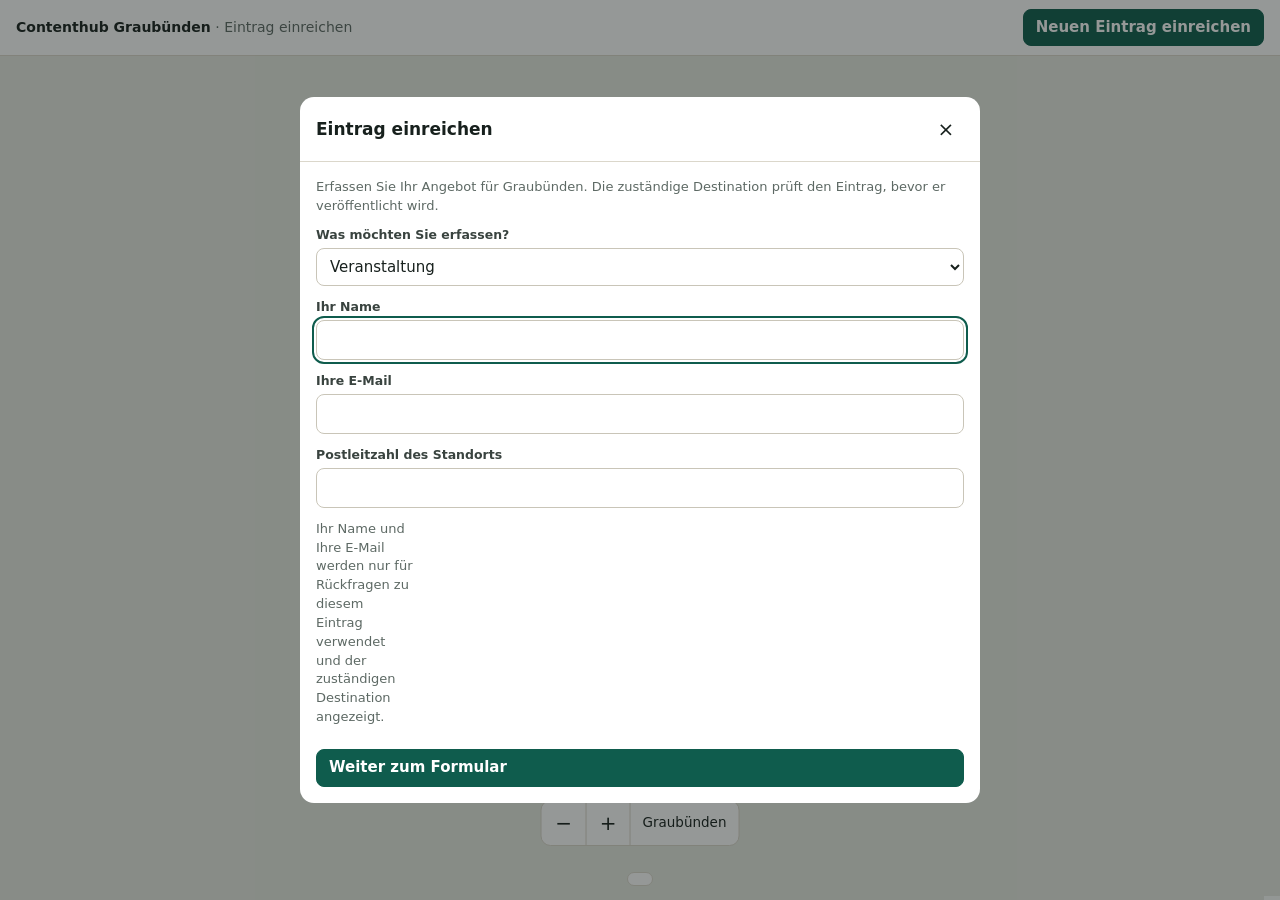
==== partner.html @ 0ba3058e "Add partner form page" ====
<!DOCTYPE html>
<html lang="de">
<head>
<meta charset="utf-8">
<meta name="viewport" content="width=device-width, initial-scale=1">
<meta name="robots" content="noindex">
<title>Eintrag einreichen – Contenthub Graubünden</title>
<link rel="stylesheet" href="style.css">
</head>
<body>
<div class="app">
  <aside class="side" id="side" aria-label="Hauptnavigation">
    <div class="brand">
      <svg width="34" height="34" viewBox="0 0 34 34" aria-hidden="true"><rect width="34" height="34" rx="9" fill="#17201d"/><path d="M5 24c4-1 5-6 8-6s3 3 6 2 4-8 10-9M5 19c3-1 4-5 7-5s3 3 6 2 4-7 11-8M5 28c5-1 6-5 9-5s4 2 7 1 4-5 8-6" fill="none" stroke="#fff" stroke-width="1.6" stroke-linecap="round"/></svg>
      <div><b>Contenthub</b><small>Graubünden · Erfassung</small></div>
    </div>
    <nav class="nav" id="nav"></nav>
    <footer>Schema: discover.swiss Infocenter · ODTA-CH Attribute Tree V1.1</footer>
  </aside>
  <div class="main">
    <div class="top">
      <button class="btn sm" id="burger" data-act="burger" aria-label="Navigation öffnen">☰</button>
      <div class="crumb"><b>Contenthub Graubünden</b> · Eintrag einreichen</div>
      <div class="sp"></div>
      <button class="pill" id="userPill" data-act="login" style="display:inline-flex"><i></i><span id="userTxt">Nicht angemeldet</span></button>
      <button class="pill" id="srvPill" data-act="settings"><i></i><span id="srvTxt">Kartenserver nicht verbunden</span></button>
      <div class="menuwrap">
        <button class="btn pri" data-act="newmenu" aria-haspopup="true" aria-expanded="false" id="newBtn">+ Neu erfassen</button>
        <div class="menu" id="newMenu" hidden></div>
      </div>
    </div>
    <div class="stats" id="stats"></div>
    <div class="content" id="content">
      <div id="panel">
        <div class="q"><svg viewBox="0 0 24 24" fill="none" stroke="currentColor" stroke-width="2" aria-hidden="true"><circle cx="11" cy="11" r="7"/><path d="M20 20l-3.5-3.5"/></svg>
          <label class="vh" for="q">Suche</label><input id="q" type="search" placeholder="Name, Ort oder Inhalt suchen" autocomplete="off"></div>
        <div class="frow"><label for="fStatus">Status</label>
          <select id="fStatus"><option value="">Alle</option><option value="draft">Entwurf</option><option value="published">Publiziert</option></select>
          <span class="num" id="fCount" aria-live="polite"></span></div>
      </div>
      <div id="mapWrap" role="region" aria-label="Karte: Standort des Eintrags">
        <div id="map"></div>
        <div class="mapmsg" id="mapMsg"><div><p id="mapMsgTxt">Karte wird geladen …</p><button class="btn" data-act="mapretry" id="mapRetry" hidden>Erneut versuchen</button></div></div>
        <div class="modehint" id="modeHint" hidden></div>
        <div class="zoom"><button data-act="zout" aria-label="Verkleinern">−</button><button data-act="zin" aria-label="Vergrössern">+</button><button class="t" data-act="fitgr">Graubünden</button><button class="t" data-act="sat" id="satBtn" aria-pressed="false" hidden>Luftbild</button></div>
        <div class="mapinfo" id="mapInfo" aria-live="polite"></div>
        <div class="attr" id="attr"></div>
        <div class="emptyc empty" id="emptyMap" hidden></div>
      </div>
      <div id="tableWrap" hidden></div>
      <section id="drawer" hidden aria-label="Eintrag erfassen">
        <div class="dh"><span id="dIcon"></span><h2 id="dTitle"></h2><div class="langs" id="langs" role="group" aria-label="Erfassungssprache"></div>
          <button class="x" id="minBtn" data-act="min" aria-label="Formular ein-/ausklappen">▾</button><button class="x" data-act="close" aria-label="Schliessen">×</button></div>
        <div id="ed"></div>
        <div class="df"><span id="dQual" class="num"></span><div class="sp"></div>
          <button class="btn dan sm" data-act="del" id="delBtn">Löschen</button><button class="btn" data-act="close">Verwerfen</button><button class="btn pri" data-act="save">Einreichen</button></div>
      </section>
    </div>
  </div>
</div>
<div id="dlgHost"></div>
<div id="toast" role="status" aria-live="polite" hidden></div>
<script>window.PARTNER=true;</script>
<script src="app.js?v=maps-fixed-1"></script>
<script src="map-config.js?v=maps-fixed-1"></script>
<script src="hub-ext.js?v=ext-2"></script>
<script src="partner.js?v=partner-1"></script>
</body>
</html>
---- style.css ----
:root{
  --paper:#f3f1ea; --card:#fff; --ink:#17201d; --muted:#5d6964; --line:#dbd7cb; --soft:#ebe8de;
  --accent:#0f5c4d; --accent-2:#e3efe9; --danger:#b3261e; --warn:#8a5a00; --draw:#d9480f;
  --c-event:#c0392f; --c-poi:#5a4aa6; --c-food:#b96a00; --c-tour:#17705c; --c-offer:#23639c; --c-webcam:#1d2422;
  --r:10px; --mono:ui-monospace,SFMono-Regular,Consolas,monospace;
}
*{box-sizing:border-box}
html,body{height:100%;margin:0}
body{font:15px/1.45 system-ui,-apple-system,"Segoe UI",sans-serif;color:var(--ink);background:var(--paper)}
button,input,select,textarea{font:inherit;color:inherit}
button{cursor:pointer}
:focus-visible{outline:2px solid var(--accent);outline-offset:2px}
.vh{position:absolute;width:1px;height:1px;overflow:hidden;clip:rect(0 0 0 0);white-space:nowrap}
[hidden]{display:none!important}
.app{display:grid;grid-template-columns:236px 1fr;height:100vh;overflow:hidden}
/* sidebar */
.side{background:var(--card);border-right:1px solid var(--line);display:flex;flex-direction:column;overflow:auto}
.brand{display:flex;gap:10px;align-items:center;padding:16px 16px 14px;border-bottom:1px solid var(--line)}
.brand svg{flex:none}
.brand b{display:block;font-size:16px;letter-spacing:-.01em;line-height:1.1}
.brand small{color:var(--muted);font-size:12px}
.nav{padding:10px 8px;flex:1}
.nav h2{font-size:12px;font-weight:500;color:var(--muted);margin:14px 8px 6px}
.nav button{display:flex;align-items:center;gap:10px;width:100%;border:0;background:none;padding:8px;border-radius:8px;text-align:left}
.nav button:hover{background:var(--soft)}
.nav button[aria-current="true"]{background:var(--soft);font-weight:600}
.nav button svg{width:18px;height:18px;flex:none}
.nav .n{margin-left:auto;font:12px var(--mono);color:var(--muted)}
.dot{width:18px;height:18px;border-radius:50%;background:var(--c);color:#fff;display:grid;place-items:center;flex:none}
.dot svg{width:11px!important;height:11px!important}
.side footer{padding:12px 16px;border-top:1px solid var(--line);font-size:12px;color:var(--muted)}
/* main */
.main{display:flex;flex-direction:column;min-width:0;height:100vh}
.top{display:flex;align-items:center;gap:12px;height:56px;padding:0 16px;background:var(--card);border-bottom:1px solid var(--line);flex:none}
.crumb{font-size:14px;color:var(--muted);white-space:nowrap}.crumb b{color:var(--ink);font-weight:600}
.sp{flex:1}
.pill{font-size:12.5px;border:1px solid var(--line);background:var(--paper);border-radius:999px;padding:5px 10px;display:inline-flex;gap:6px;align-items:center;white-space:nowrap}
.pill i{width:8px;height:8px;border-radius:50%;background:var(--warn)}.pill.ok i{background:var(--accent)}
.btn{border:1px solid var(--line);background:var(--card);border-radius:8px;padding:7px 12px;display:inline-flex;align-items:center;gap:7px;min-height:36px;white-space:nowrap}
.btn:hover{background:var(--soft)}
.btn.pri{background:var(--accent);border-color:var(--accent);color:#fff;font-weight:600}.btn.pri:hover{background:#0b4a3e}
.btn.dan{color:var(--danger)}
.btn.sm{padding:4px 9px;min-height:30px;font-size:13.5px}
.btn[aria-pressed="true"]{background:var(--ink);color:#fff;border-color:var(--ink)}
.btn:disabled{opacity:.45;cursor:not-allowed}
.btn svg{width:16px;height:16px}
.menuwrap{position:relative}
.menu{position:absolute;right:0;top:42px;z-index:40;background:var(--card);border:1px solid var(--line);border-radius:var(--r);box-shadow:0 10px 30px rgba(20,30,25,.14);padding:6px;min-width:230px}
.menu button{display:flex;gap:10px;align-items:center;width:100%;border:0;background:none;padding:8px;border-radius:7px;text-align:left}
.menu button:hover{background:var(--soft)}
.stats{display:flex;align-items:center;gap:6px 8px;flex-wrap:wrap;padding:10px 16px;background:var(--card);border-bottom:1px solid var(--line);flex:none}
.stats .tot{font-size:17px;font-weight:600;margin-right:8px}.stats .tot span{font-family:var(--mono);font-weight:500}
.stat{border:1px solid transparent;background:none;border-radius:999px;padding:4px 10px 4px 5px;display:inline-flex;gap:7px;align-items:center;font-size:14px}
.stat:hover{background:var(--soft)}.stat[aria-pressed="true"]{border-color:var(--ink);background:var(--paper)}
.stat b{font:500 13px var(--mono)}
.seg{display:inline-flex;background:var(--soft);border-radius:9px;padding:3px;margin-left:auto}
.seg button{border:0;background:none;border-radius:7px;padding:5px 12px;display:inline-flex;gap:6px;align-items:center}
.seg button[aria-pressed="true"]{background:var(--card);box-shadow:0 1px 2px rgba(0,0,0,.12);font-weight:600}
.seg svg{width:16px;height:16px}
.content{position:relative;flex:1;min-height:0;display:flex;flex-direction:column}
#mapWrap{position:absolute;inset:0;background:#e6e9e1}
#map{position:absolute;inset:0}
.mapmsg{position:absolute;inset:0;display:grid;place-items:center;text-align:center;padding:24px;z-index:2;background:#e6e9e1}
.mapmsg div{max-width:420px;background:var(--card);border:1px solid var(--line);border-radius:var(--r);padding:20px}
.mapmsg p{margin:0 0 12px;color:var(--muted)}
#panel{position:absolute;left:14px;top:14px;z-index:5;width:340px;max-width:calc(100% - 28px);background:var(--card);border:1px solid var(--line);border-radius:14px;padding:12px;box-shadow:0 6px 22px rgba(20,30,25,.12)}
.content.tbl #panel{position:static;width:auto;max-width:none;border-radius:0;border-width:0 0 1px;box-shadow:none;display:flex;gap:12px;align-items:center;flex-wrap:wrap}
.content.tbl #panel .q{flex:1;min-width:220px}
.content.tbl #mapWrap{display:none}
.q{position:relative}.q svg{position:absolute;left:11px;top:11px;width:17px;height:17px;color:var(--muted)}
.q input{width:100%;border:1px solid var(--line);border-radius:9px;padding:9px 10px 9px 36px;background:var(--card)}
.frow{display:flex;gap:8px;align-items:center;margin-top:10px;flex-wrap:wrap}.content.tbl .frow{margin-top:0}
.frow label{font-size:13px;color:var(--muted)}
.frow select{border:1px solid var(--line);border-radius:8px;padding:6px 8px;background:var(--card)}
.zoom{position:absolute;left:50%;bottom:54px;transform:translateX(-50%);z-index:4;display:flex;background:var(--card);border:1px solid var(--line);border-radius:10px;overflow:hidden}
.zoom button{border:0;background:none;width:44px;height:44px;font-size:20px}.zoom button+button{border-left:1px solid var(--line)}.zoom button:hover{background:var(--soft)}
.zoom button.t{width:auto;padding:0 12px;font-size:13.5px}
.mapinfo{position:absolute;left:50%;bottom:14px;transform:translateX(-50%);z-index:4;background:var(--card);border:1px solid var(--line);border-radius:9px;padding:6px 12px;font-size:13.5px;white-space:nowrap}
.attr{position:absolute;right:0;bottom:0;z-index:3;background:rgba(255,255,255,.85);font-size:11px;padding:2px 8px;color:var(--muted);max-width:60%}
.modehint{position:absolute;left:50%;top:14px;transform:translateX(-50%);z-index:6;background:var(--ink);color:#fff;border-radius:9px;padding:8px 14px;font-size:14px;box-shadow:0 6px 20px rgba(0,0,0,.2)}
/* markers */
.mk{width:34px;height:34px;border-radius:50%;border:2px solid #fff;background:var(--c);color:#fff;display:grid;place-items:center;padding:0;box-shadow:0 2px 6px rgba(0,0,0,.35)}
.mk svg{width:17px;height:17px}
.mk.draft{border-style:dashed}
.mk.sel{width:42px;height:42px;box-shadow:0 0 0 4px rgba(255,255,255,.9),0 0 0 6px var(--c)}
.vx{width:14px;height:14px;border-radius:50%;background:#fff;border:3px solid var(--draw);cursor:grab}
.vx.a{background:var(--draw)}.vx.z{background:var(--ink);border-color:var(--ink)}
.town{font-size:11.5px;color:#56605b;pointer-events:none;white-space:nowrap;text-shadow:0 0 3px #e6e9e1,0 0 3px #e6e9e1}
.town:before{content:"";display:inline-block;width:5px;height:5px;border-radius:50%;background:#8a938e;margin-right:4px;vertical-align:middle}
.hov{width:12px;height:12px;border-radius:50%;background:var(--ink);border:2px solid #fff}
/* table */
#tableWrap{flex:1;overflow:auto;background:var(--card)}
table.list{width:100%;border-collapse:collapse;font-size:14px}
.list th{position:sticky;top:0;background:var(--paper);text-align:left;font-weight:600;font-size:12.5px;color:var(--muted);padding:9px 12px;border-bottom:1px solid var(--line);white-space:nowrap}
.list th button{border:0;background:none;font:inherit;color:inherit;padding:0}
.list td{padding:10px 12px;border-bottom:1px solid var(--soft);vertical-align:middle}
.list tr[data-id]{cursor:pointer}.list tr[data-id]:hover,.list tr[data-id]:focus-visible{background:var(--paper)}
.ty{display:inline-flex;gap:8px;align-items:center;white-space:nowrap}
.tag{font-size:11.5px;border-radius:5px;padding:1px 6px;background:var(--soft);color:var(--muted);white-space:nowrap}
.tag.pub{background:var(--accent-2);color:var(--accent)}.tag.demo{background:#fdecc8;color:#7a4b00}
.qb{display:inline-block;width:58px;height:6px;border-radius:3px;background:var(--soft);vertical-align:middle;margin-right:6px;overflow:hidden}
.qb i{display:block;height:100%;background:var(--accent)}
.num{font-family:var(--mono);font-size:12.5px}
.empty{padding:48px 20px;text-align:center;color:var(--muted)}
.empty h3{color:var(--ink);margin:0 0 6px;font-size:18px}
.emptyc{position:absolute;left:50%;top:50%;transform:translate(-50%,-50%);z-index:3;background:var(--card);border:1px solid var(--line);border-radius:14px;max-width:420px;width:calc(100% - 40px)}
/* drawer */
#drawer{position:absolute;right:0;top:0;bottom:0;width:480px;max-width:100%;background:var(--card);border-left:1px solid var(--line);z-index:20;display:flex;flex-direction:column;box-shadow:-10px 0 30px rgba(20,30,25,.1)}
.dh{display:flex;align-items:center;gap:10px;padding:12px 14px;border-bottom:1px solid var(--line);flex:none}
.dh h2{margin:0;font-size:16.5px;flex:1;min-width:0;overflow:hidden;text-overflow:ellipsis;white-space:nowrap}
.x{border:0;background:none;width:36px;height:36px;border-radius:8px;font-size:20px;line-height:1}.x:hover{background:var(--soft)}
.langs{display:flex;gap:2px;background:var(--soft);padding:2px;border-radius:7px}
.langs button{border:0;background:none;border-radius:5px;padding:3px 8px;font-size:12.5px;text-transform:uppercase}
.langs button[aria-pressed="true"]{background:var(--card);font-weight:700}
#ed{flex:1;overflow:auto;padding:14px 14px 30px}
.df{display:flex;align-items:center;gap:8px;padding:10px 14px;border-top:1px solid var(--line);flex:none;flex-wrap:wrap}
.sec{border:1px solid var(--line);border-radius:var(--r);padding:12px;margin:0 0 14px;min-width:0}
.sec legend{font-weight:700;font-size:13.5px;padding:0 6px}
.hint{font-size:13px;color:var(--muted);margin:0 0 10px}
.g{display:grid;grid-template-columns:repeat(6,1fr);gap:10px}
.f{grid-column:span 6;display:flex;flex-direction:column;gap:4px;min-width:0}
.f.h{grid-column:span 3}.f.t{grid-column:span 2}.f.q4{grid-column:span 4}
.f>span,.lbl{font-size:12.5px;font-weight:600;color:#39433f}
.req{color:var(--danger);font-style:normal}
.f input,.f select,.f textarea{border:1px solid #c9c5b8;border-radius:8px;padding:8px 9px;background:#fff;width:100%;min-width:0}
.f textarea{min-height:84px;resize:vertical}
.f input[aria-invalid="true"],.f select[aria-invalid="true"]{border-color:var(--danger);background:#fff6f5}
.chk{display:flex;gap:8px;align-items:center;grid-column:span 6}
.chk input{width:18px;height:18px}
.chips{display:flex;flex-wrap:wrap;gap:6px;margin:4px 0 12px}
.chip{border:1px solid #c9c5b8;background:#fff;border-radius:999px;padding:4px 11px;font-size:13.5px;min-height:30px}
.chip[aria-pressed="true"]{background:var(--ink);border-color:var(--ink);color:#fff}
.chip.d{border-radius:7px;padding:4px 8px;min-width:36px}
.card{border:1px solid var(--line);border-radius:9px;padding:10px;margin-bottom:10px;background:var(--paper)}
.card .hd{display:flex;align-items:center;gap:8px;margin-bottom:8px}.card .hd b{flex:1;font-size:13.5px}
.tools{display:flex;flex-wrap:wrap;gap:6px;margin-bottom:10px}
.tiles{display:grid;grid-template-columns:repeat(3,1fr);gap:8px;margin-bottom:10px}
.tile{background:var(--paper);border:1px solid var(--line);border-radius:9px;padding:8px 10px}
.tile small{display:block;font-size:11.5px;color:var(--muted)}
.tile b{font:500 17px var(--mono);letter-spacing:-.02em}
.tile em{display:block;font-style:normal;font-size:11px;color:var(--accent)}
.note{font-size:13px;border-radius:8px;padding:8px 10px;background:#fff7e0;border:1px solid #ecd9a0;color:#5c4300;margin-bottom:10px}
.note.err{background:#fff1f0;border-color:#f0c2be;color:#7c1c16}
.note.ok{background:var(--accent-2);border-color:#bcd8cd;color:#0b4336}
.note ul{margin:4px 0 0;padding-left:18px}
.prof{position:relative;border:1px solid var(--line);border-radius:9px;background:#fff;padding:6px 6px 2px;margin-bottom:6px}
.prof svg{display:block;width:100%;height:120px}
.profinfo{font:12.5px var(--mono);color:var(--muted);min-height:18px;margin-bottom:10px}
.wp{max-height:230px;overflow:auto;border:1px solid var(--line);border-radius:9px;margin-bottom:8px}
.wp table{width:100%;border-collapse:collapse;font-size:12.5px}
.wp th{position:sticky;top:0;background:var(--paper);text-align:left;padding:5px 6px;font-weight:600}
.wp td{padding:2px 4px;border-top:1px solid var(--soft)}
.wp input{width:100%;border:1px solid transparent;border-radius:5px;padding:4px;font:12.5px var(--mono);background:none}
.wp input:hover,.wp input:focus{border-color:#c9c5b8;background:#fff}
.rel{max-height:170px;overflow:auto;border:1px solid var(--line);border-radius:9px;padding:6px}
.rel label{display:flex;gap:8px;align-items:center;padding:4px}
.fileb{position:relative}.fileb:focus-within{outline:2px solid var(--accent);outline-offset:2px}
.camprev{border:1px dashed #c9c5b8;border-radius:9px;padding:10px;text-align:center;font-size:13px;color:var(--muted)}
.camprev img{max-width:100%;border-radius:6px;display:block;margin:0 auto 6px}
/* dialog */
.ov{position:fixed;inset:0;background:rgba(20,28,25,.45);z-index:100;display:grid;place-items:center;padding:16px}
.dlg{background:var(--card);border-radius:14px;width:680px;max-width:100%;max-height:90vh;display:flex;flex-direction:column}
.dlg header{display:flex;align-items:center;padding:14px 16px;border-bottom:1px solid var(--line)}.dlg header h2{margin:0;font-size:17px;flex:1}
.dlg .bd{padding:16px;overflow:auto}
.dlg textarea.code{width:100%;height:260px;font:12px var(--mono);border:1px solid var(--line);border-radius:8px;padding:8px;resize:vertical}
.tabs{display:flex;gap:6px;margin-bottom:10px;flex-wrap:wrap}
#toast{position:fixed;left:50%;bottom:22px;transform:translateX(-50%);z-index:200;background:var(--ink);color:#fff;padding:9px 16px;border-radius:9px;font-size:14px;max-width:90vw}
#burger{display:none}
@media (max-width:900px){
  .app{grid-template-columns:1fr}
  .side{position:fixed;left:0;top:0;bottom:0;width:250px;z-index:60;transform:translateX(-100%);box-shadow:10px 0 30px rgba(0,0,0,.2)}
  .side.open{transform:none}
  #burger{display:inline-flex}
  .crumb span,#srvPill{display:none}
  #drawer{width:100%}
  #drawer.min{top:auto;height:58px}#drawer.min #ed,#drawer.min .df{display:none}
  .tiles{grid-template-columns:repeat(2,1fr)}
  .seg span,.stat span{display:none}
}
@media (min-width:901px){#minBtn{display:none}}
@media (prefers-reduced-motion:no-preference){.side{transition:transform .18s}.mk{transition:box-shadow .12s}}
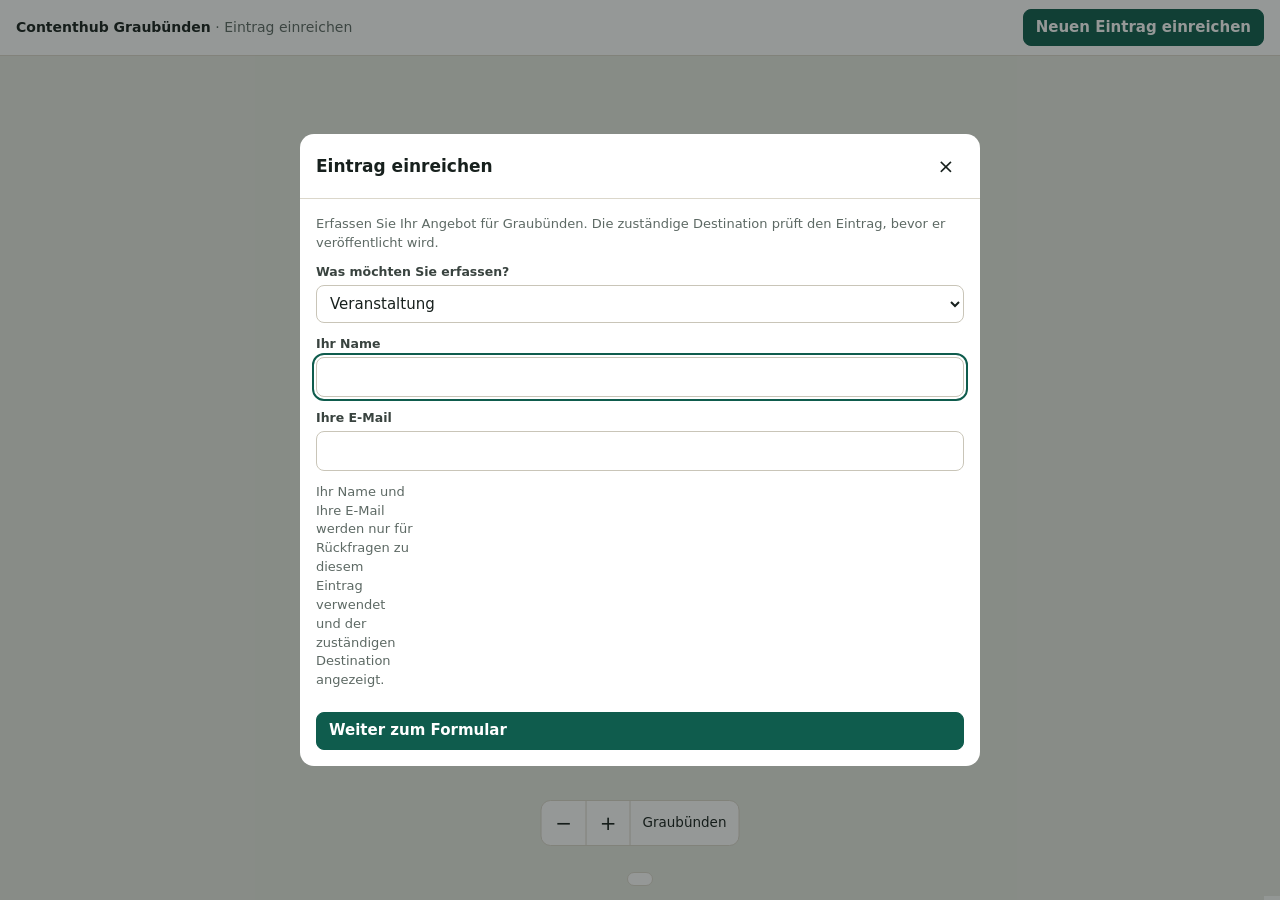
==== commit 29084740: "Bump partner.js version" ====
--- a/partner.html
+++ b/partner.html
@@ -64,6 +64,7 @@
 <script src="app.js?v=maps-fixed-1"></script>
 <script src="map-config.js?v=maps-fixed-1"></script>
 <script src="hub-ext.js?v=ext-2"></script>
-<script src="partner.js?v=partner-1"></script>
+<script src="route-snap.js?v=snap-2"></script>
+<script src="partner.js?v=partner-2"></script>
 </body>
 </html>
